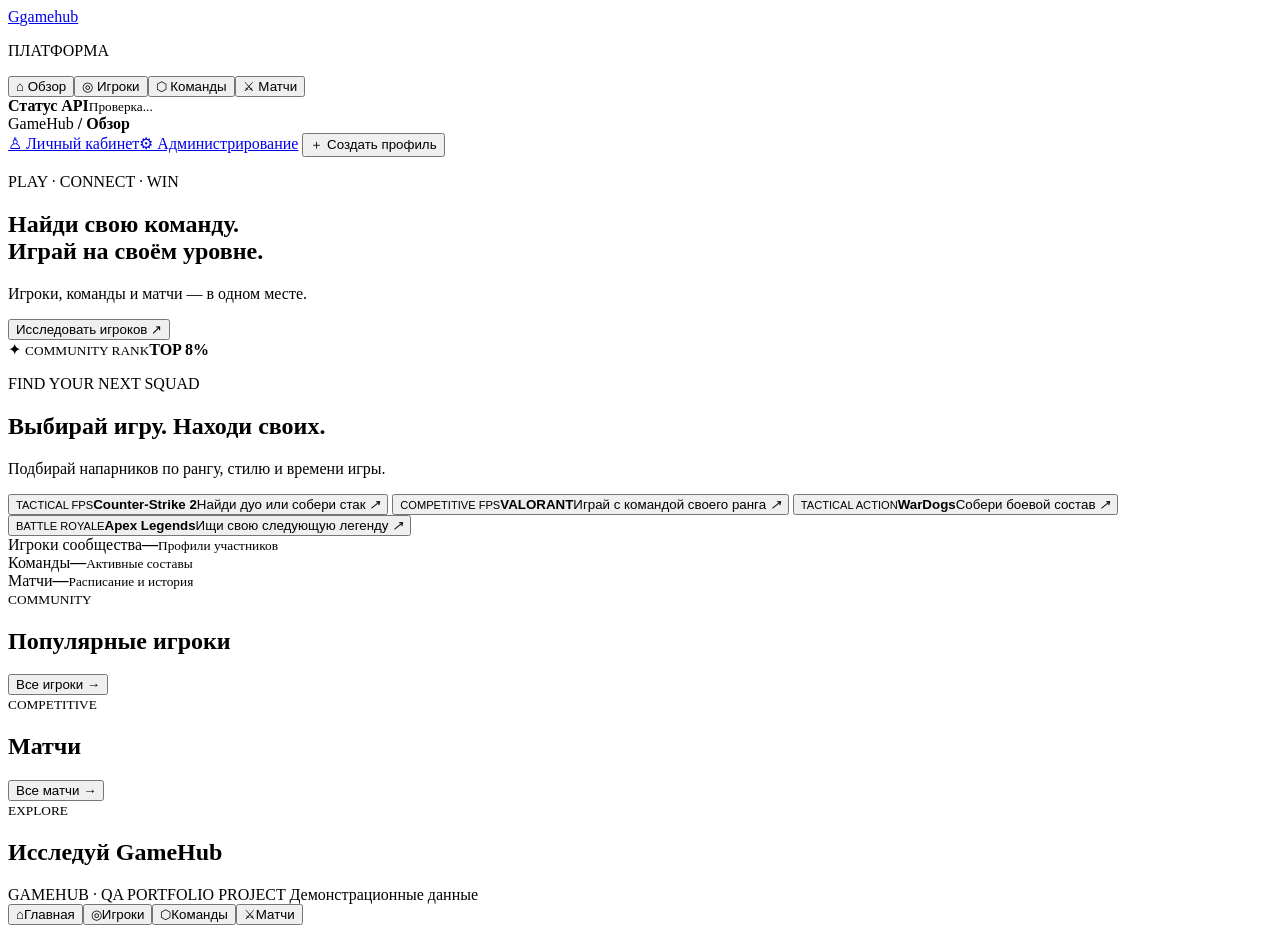
==== gamehub/static/index.html @ 0d63ae54 "Add visual game discovery section to GameHub home page" ====
<!doctype html>
<html lang="ru"><head><meta charset="utf-8"><meta name="viewport" content="width=device-width,initial-scale=1,viewport-fit=cover"><meta name="theme-color" content="#0b0e14"><meta name="description" content="Находи напарников, собирай команды и следи за игровыми матчами в GameHub."><meta name="apple-mobile-web-app-capable" content="yes"><meta name="apple-mobile-web-app-status-bar-style" content="black-translucent"><meta name="apple-mobile-web-app-title" content="GameHub"><link rel="manifest" href="/static/manifest.webmanifest"><link rel="icon" href="/static/icon.svg" type="image/svg+xml"><title>GameHub — Найди свою команду</title><link rel="stylesheet" href="/static/styles.css"></head>
<body><div class="shell"><aside class="sidebar"><a class="brand" href="#"><span class="mark">G</span>game<span class="green">hub</span></a><p class="navlabel">ПЛАТФОРМА</p><button class="nav active" data-view="overview">⌂ Обзор</button><button class="nav" data-view="players">◎ Игроки</button><button class="nav" data-view="teams">⬡ Команды</button><button class="nav" data-view="matches">⚔ Матчи</button><div class="api"><i></i><span><b>Статус API</b><small id="api">Проверка...</small></span></div></aside>
<main><header><span>GameHub <b>/</b> <strong id="crumb">Обзор</strong></span><div class="header-actions"><a class="btn" href="/account">♙ Личный кабинет</a><a class="btn" href="/admin">⚙ Администрирование</a> <button class="btn primary" id="profile-top">＋ Создать профиль</button></div></header>
<section class="hero"><div><p class="eyebrow">PLAY · CONNECT · WIN</p><h1>Найди свою команду.<br><span>Играй на своём уровне.</span></h1><p class="sub">Игроки, команды и матчи — в одном месте.</p><button class="btn primary" data-go="players">Исследовать игроков ↗</button></div><div class="hero-graphic"><div class="ring"></div><div class="rank">✦ <span><small>COMMUNITY RANK</small><b>TOP 8%</b></span></div></div></section>
<section class="game-showcase" aria-label="Популярные игры">
  <div class="showcase-heading"><div><p class="eyebrow">FIND YOUR NEXT SQUAD</p><h2>Выбирай игру. <span>Находи своих.</span></h2></div><p>Подбирай напарников по рангу, стилю и времени игры.</p></div>
  <div class="game-tiles">
    <button class="game-tile game-cs2" data-go="players" aria-label="Найти игроков CS2"><span class="game-overlay"></span><span class="game-copy"><small>TACTICAL FPS</small><b>Counter-Strike 2</b><span>Найди дуо или собери стак <i>↗</i></span></span></button>
    <button class="game-tile game-valorant" data-go="players" aria-label="Найти игроков Valorant"><span class="game-overlay"></span><span class="game-copy"><small>COMPETITIVE FPS</small><b>VALORANT</b><span>Играй с командой своего ранга <i>↗</i></span></span></button>
    <button class="game-tile game-wd" data-go="players" aria-label="Найти игроков WarDogs"><span class="game-overlay"></span><span class="game-copy"><small>TACTICAL ACTION</small><b>WarDogs</b><span>Собери боевой состав <i>↗</i></span></span></button>
    <button class="game-tile game-apex" data-go="players" aria-label="Найти игроков Apex Legends"><span class="game-overlay"></span><span class="game-copy"><small>BATTLE ROYALE</small><b>Apex Legends</b><span>Ищи свою следующую легенду <i>↗</i></span></span></button>
  </div>
</section>
<section class="stats"><article><span>Игроки сообщества</span><b id="nplayers">—</b><small>Профили участников</small></article><article><span>Команды</span><b id="nteams">—</b><small>Активные составы</small></article><article><span>Матчи</span><b id="nmatches">—</b><small>Расписание и история</small></article></section>
<section class="columns"><article class="panel"><div class="panelhead"><div><small>COMMUNITY</small><h2>Популярные игроки</h2></div><button class="link" data-go="players">Все игроки →</button></div><div id="featured"></div></article><article class="panel"><div class="panelhead"><div><small>COMPETITIVE</small><h2>Матчи</h2></div><button class="link" data-go="matches">Все матчи →</button></div><div id="featured-matches"></div></article></section>
<section class="panel directory"><div class="panelhead"><div><small>EXPLORE</small><h2 id="title">Исследуй GameHub</h2></div><div id="actions"></div></div><div id="content" class="cards"></div></section><footer>GAMEHUB · QA PORTFOLIO PROJECT <span>Демонстрационные данные</span></footer></main></div>
<dialog id="player-modal"><form id="player-form"><button class="x" type="button" data-close>×</button><p class="eyebrow">PLAYER PROFILE</p><h2>Создать игровой профиль</h2><p class="sub">Придумай никнейм и выбери игру. Пароль для демонстрационного профиля не требуется.</p><label>Никнейм<input name="nickname" required minlength="3" maxlength="20" pattern="[A-Za-z0-9_]+" placeholder="Например, AveliFox"></label><label>Любимая игра<select name="game"><option>CS2</option><option>WarDogs</option><option>Valorant</option><option>Apex Legends</option><option>Dota 2</option></select></label><label>Ранг<input name="rank" maxlength="30" value="Unranked"></label><p id="error" class="error"></p><button class="btn primary wide" type="submit">Создать профиль</button></form></dialog><nav class="mobile-nav" aria-label="Основная навигация"><button class="mobile-tab active" data-view="overview"><span>⌂</span>Главная</button><button class="mobile-tab" data-view="players"><span>◎</span>Игроки</button><button class="mobile-tab" data-view="teams"><span>⬡</span>Команды</button><button class="mobile-tab" data-view="matches"><span>⚔</span>Матчи</button></nav><div id="toast" role="status"></div><script src="/static/app.js?v=visual2026a"></script></body></html>
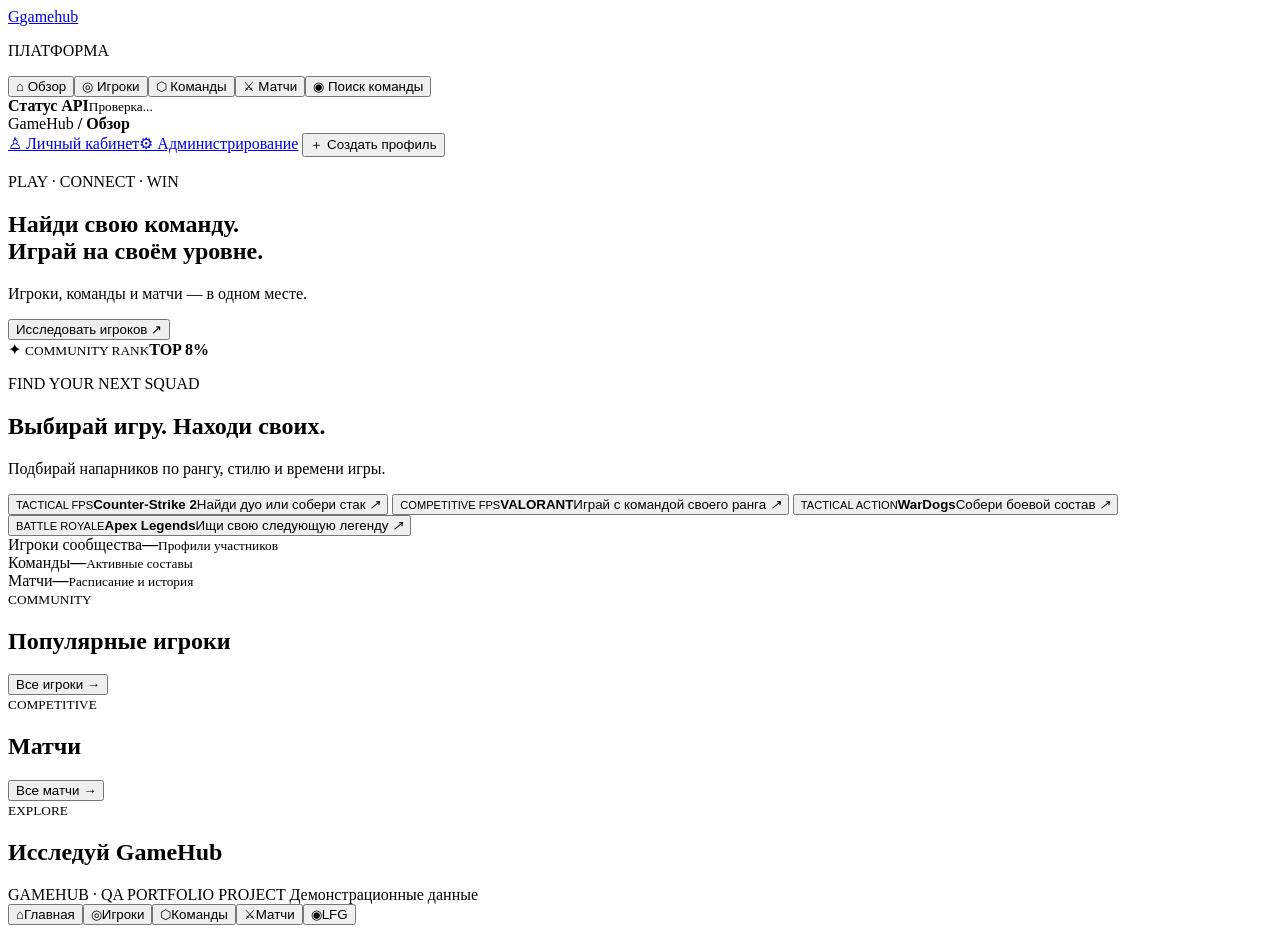
==== commit d970c932: "Add LFG section navigation" ====
--- a/gamehub/static/index.html
+++ b/gamehub/static/index.html
@@ -1,18 +1,18 @@
 <!doctype html>
-<html lang="ru"><head><meta charset="utf-8"><meta name="viewport" content="width=device-width,initial-scale=1,viewport-fit=cover"><meta name="theme-color" content="#0b0e14"><meta name="description" content="Находи напарников, собирай команды и следи за игровыми матчами в GameHub."><meta name="apple-mobile-web-app-capable" content="yes"><meta name="apple-mobile-web-app-status-bar-style" content="black-translucent"><meta name="apple-mobile-web-app-title" content="GameHub"><link rel="manifest" href="/static/manifest.webmanifest"><link rel="icon" href="/static/icon.svg" type="image/svg+xml"><title>GameHub — Найди свою команду</title><link rel="stylesheet" href="/static/styles.css"></head>
-<body><div class="shell"><aside class="sidebar"><a class="brand" href="#"><span class="mark">G</span>game<span class="green">hub</span></a><p class="navlabel">ПЛАТФОРМА</p><button class="nav active" data-view="overview">⌂ Обзор</button><button class="nav" data-view="players">◎ Игроки</button><button class="nav" data-view="teams">⬡ Команды</button><button class="nav" data-view="matches">⚔ Матчи</button><div class="api"><i></i><span><b>Статус API</b><small id="api">Проверка...</small></span></div></aside>
+<html lang="ru"><head><meta charset="utf-8"><meta name="viewport" content="width=device-width,initial-scale=1,viewport-fit=cover"><meta name="theme-color" content="#0b0e14"><meta name="description" content="Находи напарников, собирай команды и следи за игровыми матчами в GameHub."><meta name="apple-mobile-web-app-capable" content="yes"><meta name="apple-mobile-web-app-status-bar-style" content="black-translucent"><meta name="apple-mobile-web-app-title" content="GameHub"><link rel="manifest" href="/static/manifest.webmanifest"><link rel="icon" href="/static/icon.svg" type="image/svg+xml"><title>GameHub — Найди свою команду</title><link rel="stylesheet" href="/static/styles.css?v=lfg2026a"></head>
+<body><div class="shell"><aside class="sidebar"><a class="brand" href="#"><span class="mark">G</span>game<span class="green">hub</span></a><p class="navlabel">ПЛАТФОРМА</p><button class="nav active" data-view="overview">⌂ Обзор</button><button class="nav" data-view="players">◎ Игроки</button><button class="nav" data-view="teams">⬡ Команды</button><button class="nav" data-view="matches">⚔ Матчи</button><button class="nav" data-view="lfg">◉ Поиск команды</button><div class="api"><i></i><span><b>Статус API</b><small id="api">Проверка...</small></span></div></aside>
 <main><header><span>GameHub <b>/</b> <strong id="crumb">Обзор</strong></span><div class="header-actions"><a class="btn" href="/account">♙ Личный кабинет</a><a class="btn" href="/admin">⚙ Администрирование</a> <button class="btn primary" id="profile-top">＋ Создать профиль</button></div></header>
 <section class="hero"><div><p class="eyebrow">PLAY · CONNECT · WIN</p><h1>Найди свою команду.<br><span>Играй на своём уровне.</span></h1><p class="sub">Игроки, команды и матчи — в одном месте.</p><button class="btn primary" data-go="players">Исследовать игроков ↗</button></div><div class="hero-graphic"><div class="ring"></div><div class="rank">✦ <span><small>COMMUNITY RANK</small><b>TOP 8%</b></span></div></div></section>
 <section class="game-showcase" aria-label="Популярные игры">
   <div class="showcase-heading"><div><p class="eyebrow">FIND YOUR NEXT SQUAD</p><h2>Выбирай игру. <span>Находи своих.</span></h2></div><p>Подбирай напарников по рангу, стилю и времени игры.</p></div>
   <div class="game-tiles">
-    <button class="game-tile game-cs2" data-go="players" aria-label="Найти игроков CS2"><span class="game-overlay"></span><span class="game-copy"><small>TACTICAL FPS</small><b>Counter-Strike 2</b><span>Найди дуо или собери стак <i>↗</i></span></span></button>
-    <button class="game-tile game-valorant" data-go="players" aria-label="Найти игроков Valorant"><span class="game-overlay"></span><span class="game-copy"><small>COMPETITIVE FPS</small><b>VALORANT</b><span>Играй с командой своего ранга <i>↗</i></span></span></button>
-    <button class="game-tile game-wd" data-go="players" aria-label="Найти игроков WarDogs"><span class="game-overlay"></span><span class="game-copy"><small>TACTICAL ACTION</small><b>WarDogs</b><span>Собери боевой состав <i>↗</i></span></span></button>
-    <button class="game-tile game-apex" data-go="players" aria-label="Найти игроков Apex Legends"><span class="game-overlay"></span><span class="game-copy"><small>BATTLE ROYALE</small><b>Apex Legends</b><span>Ищи свою следующую легенду <i>↗</i></span></span></button>
+    <button class="game-tile game-cs2" data-go="players" data-game="CS2" aria-label="Найти игроков CS2"><span class="game-overlay"></span><span class="game-copy"><small>TACTICAL FPS</small><b>Counter-Strike 2</b><span>Найди дуо или собери стак <i>↗</i></span></span></button>
+    <button class="game-tile game-valorant" data-go="players" data-game="Valorant" aria-label="Найти игроков Valorant"><span class="game-overlay"></span><span class="game-copy"><small>COMPETITIVE FPS</small><b>VALORANT</b><span>Играй с командой своего ранга <i>↗</i></span></span></button>
+    <button class="game-tile game-wd" data-go="players" data-game="WarDogs" aria-label="Найти игроков WarDogs"><span class="game-overlay"></span><span class="game-copy"><small>TACTICAL ACTION</small><b>WarDogs</b><span>Собери боевой состав <i>↗</i></span></span></button>
+    <button class="game-tile game-apex" data-go="players" data-game="Apex Legends" aria-label="Найти игроков Apex Legends"><span class="game-overlay"></span><span class="game-copy"><small>BATTLE ROYALE</small><b>Apex Legends</b><span>Ищи свою следующую легенду <i>↗</i></span></span></button>
   </div>
 </section>
 <section class="stats"><article><span>Игроки сообщества</span><b id="nplayers">—</b><small>Профили участников</small></article><article><span>Команды</span><b id="nteams">—</b><small>Активные составы</small></article><article><span>Матчи</span><b id="nmatches">—</b><small>Расписание и история</small></article></section>
 <section class="columns"><article class="panel"><div class="panelhead"><div><small>COMMUNITY</small><h2>Популярные игроки</h2></div><button class="link" data-go="players">Все игроки →</button></div><div id="featured"></div></article><article class="panel"><div class="panelhead"><div><small>COMPETITIVE</small><h2>Матчи</h2></div><button class="link" data-go="matches">Все матчи →</button></div><div id="featured-matches"></div></article></section>
 <section class="panel directory"><div class="panelhead"><div><small>EXPLORE</small><h2 id="title">Исследуй GameHub</h2></div><div id="actions"></div></div><div id="content" class="cards"></div></section><footer>GAMEHUB · QA PORTFOLIO PROJECT <span>Демонстрационные данные</span></footer></main></div>
-<dialog id="player-modal"><form id="player-form"><button class="x" type="button" data-close>×</button><p class="eyebrow">PLAYER PROFILE</p><h2>Создать игровой профиль</h2><p class="sub">Придумай никнейм и выбери игру. Пароль для демонстрационного профиля не требуется.</p><label>Никнейм<input name="nickname" required minlength="3" maxlength="20" pattern="[A-Za-z0-9_]+" placeholder="Например, AveliFox"></label><label>Любимая игра<select name="game"><option>CS2</option><option>WarDogs</option><option>Valorant</option><option>Apex Legends</option><option>Dota 2</option></select></label><label>Ранг<input name="rank" maxlength="30" value="Unranked"></label><p id="error" class="error"></p><button class="btn primary wide" type="submit">Создать профиль</button></form></dialog><nav class="mobile-nav" aria-label="Основная навигация"><button class="mobile-tab active" data-view="overview"><span>⌂</span>Главная</button><button class="mobile-tab" data-view="players"><span>◎</span>Игроки</button><button class="mobile-tab" data-view="teams"><span>⬡</span>Команды</button><button class="mobile-tab" data-view="matches"><span>⚔</span>Матчи</button></nav><div id="toast" role="status"></div><script src="/static/app.js?v=visual2026a"></script></body></html>+<dialog id="player-modal"><form id="player-form"><button class="x" type="button" data-close>×</button><p class="eyebrow">PLAYER PROFILE</p><h2>Создать игровой профиль</h2><p class="sub">Придумай никнейм и выбери игру. Пароль для демонстрационного профиля не требуется.</p><label>Никнейм<input name="nickname" required minlength="3" maxlength="20" pattern="[A-Za-z0-9_]+" placeholder="Например, AveliFox"></label><label>Любимая игра<select name="game"><option>CS2</option><option>WarDogs</option><option>Valorant</option><option>Apex Legends</option><option>Dota 2</option></select></label><label>Ранг<input name="rank" maxlength="30" value="Unranked"></label><p id="error" class="error"></p><button class="btn primary wide" type="submit">Создать профиль</button></form></dialog><nav class="mobile-nav" aria-label="Основная навигация"><button class="mobile-tab active" data-view="overview"><span>⌂</span>Главная</button><button class="mobile-tab" data-view="players"><span>◎</span>Игроки</button><button class="mobile-tab" data-view="teams"><span>⬡</span>Команды</button><button class="mobile-tab" data-view="matches"><span>⚔</span>Матчи</button><button class="mobile-tab" data-view="lfg"><span>◉</span>LFG</button></nav><div id="toast" role="status"></div><script src="/static/app.js?v=lfg2026a"></script><script src="/static/lfg.js?v=lfg2026a"></script></body></html>
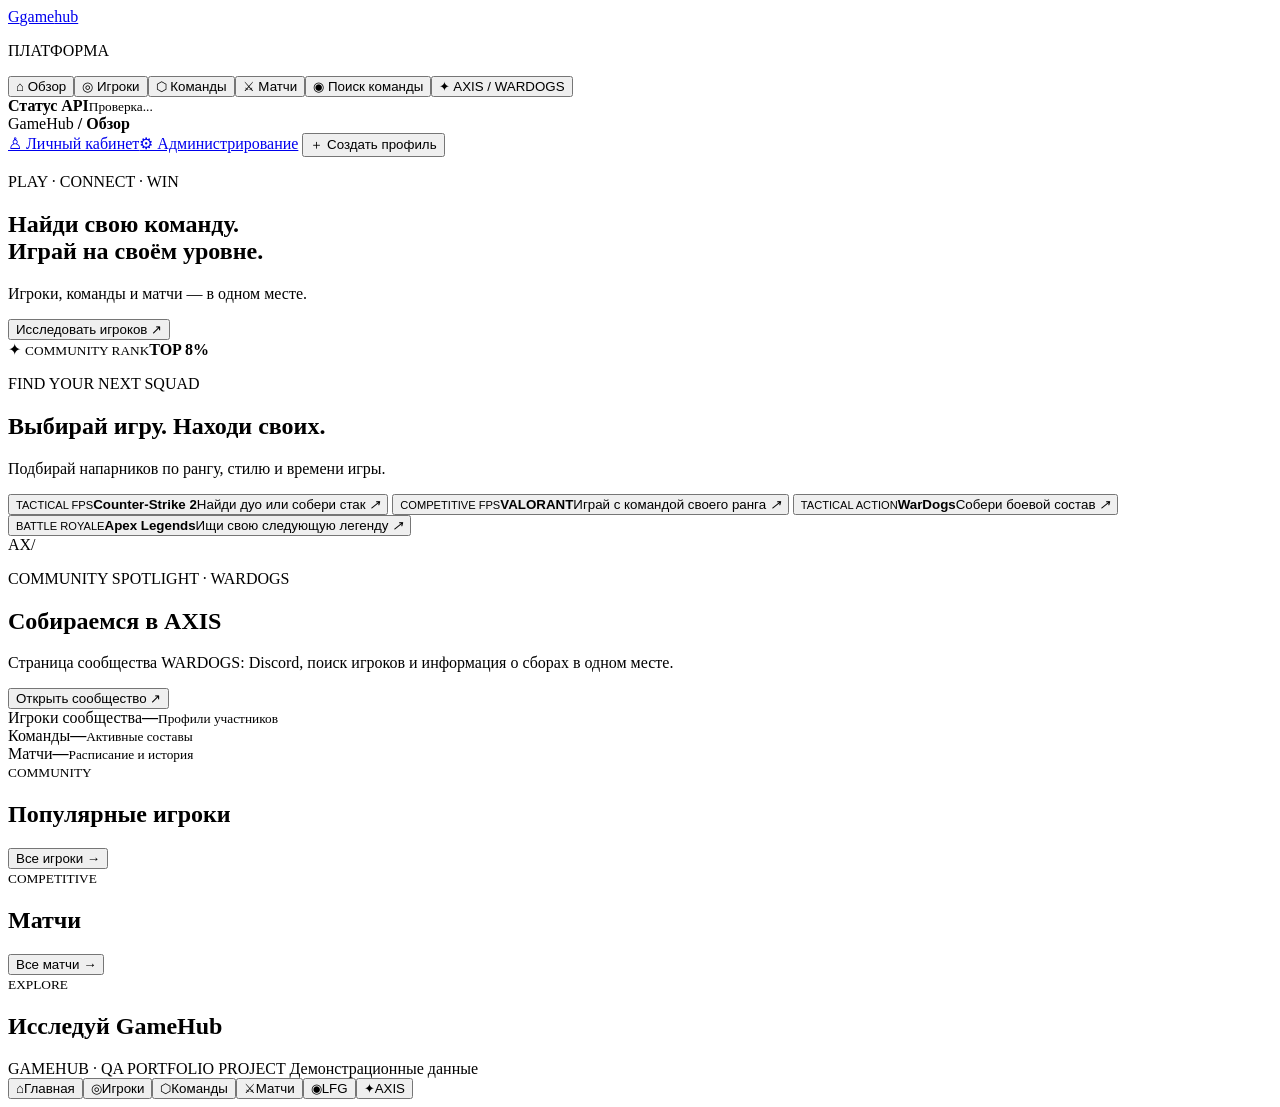
==== commit b43b2a2a: "Add AXIS community entry points" ====
--- a/gamehub/static/index.html
+++ b/gamehub/static/index.html
@@ -1,6 +1,6 @@
 <!doctype html>
-<html lang="ru"><head><meta charset="utf-8"><meta name="viewport" content="width=device-width,initial-scale=1,viewport-fit=cover"><meta name="theme-color" content="#0b0e14"><meta name="description" content="Находи напарников, собирай команды и следи за игровыми матчами в GameHub."><meta name="apple-mobile-web-app-capable" content="yes"><meta name="apple-mobile-web-app-status-bar-style" content="black-translucent"><meta name="apple-mobile-web-app-title" content="GameHub"><link rel="manifest" href="/static/manifest.webmanifest"><link rel="icon" href="/static/icon.svg" type="image/svg+xml"><title>GameHub — Найди свою команду</title><link rel="stylesheet" href="/static/styles.css?v=lfg2026a"></head>
-<body><div class="shell"><aside class="sidebar"><a class="brand" href="#"><span class="mark">G</span>game<span class="green">hub</span></a><p class="navlabel">ПЛАТФОРМА</p><button class="nav active" data-view="overview">⌂ Обзор</button><button class="nav" data-view="players">◎ Игроки</button><button class="nav" data-view="teams">⬡ Команды</button><button class="nav" data-view="matches">⚔ Матчи</button><button class="nav" data-view="lfg">◉ Поиск команды</button><div class="api"><i></i><span><b>Статус API</b><small id="api">Проверка...</small></span></div></aside>
+<html lang="ru"><head><meta charset="utf-8"><meta name="viewport" content="width=device-width,initial-scale=1,viewport-fit=cover"><meta name="theme-color" content="#0b0e14"><meta name="description" content="Находи напарников, собирай команды и следи за игровыми матчами в GameHub."><meta name="apple-mobile-web-app-capable" content="yes"><meta name="apple-mobile-web-app-status-bar-style" content="black-translucent"><meta name="apple-mobile-web-app-title" content="GameHub"><link rel="manifest" href="/static/manifest.webmanifest"><link rel="icon" href="/static/icon.svg" type="image/svg+xml"><title>GameHub — Найди свою команду</title><link rel="stylesheet" href="/static/styles.css?v=lfg2026a"><link rel="stylesheet" href="/static/axis.css?v=axis2026a"></head>
+<body><div class="shell"><aside class="sidebar"><a class="brand" href="#"><span class="mark">G</span>game<span class="green">hub</span></a><p class="navlabel">ПЛАТФОРМА</p><button class="nav active" data-view="overview">⌂ Обзор</button><button class="nav" data-view="players">◎ Игроки</button><button class="nav" data-view="teams">⬡ Команды</button><button class="nav" data-view="matches">⚔ Матчи</button><button class="nav" data-view="lfg">◉ Поиск команды</button><button class="nav axis-nav" data-view="axis">✦ AXIS / WARDOGS</button><div class="api"><i></i><span><b>Статус API</b><small id="api">Проверка...</small></span></div></aside>
 <main><header><span>GameHub <b>/</b> <strong id="crumb">Обзор</strong></span><div class="header-actions"><a class="btn" href="/account">♙ Личный кабинет</a><a class="btn" href="/admin">⚙ Администрирование</a> <button class="btn primary" id="profile-top">＋ Создать профиль</button></div></header>
 <section class="hero"><div><p class="eyebrow">PLAY · CONNECT · WIN</p><h1>Найди свою команду.<br><span>Играй на своём уровне.</span></h1><p class="sub">Игроки, команды и матчи — в одном месте.</p><button class="btn primary" data-go="players">Исследовать игроков ↗</button></div><div class="hero-graphic"><div class="ring"></div><div class="rank">✦ <span><small>COMMUNITY RANK</small><b>TOP 8%</b></span></div></div></section>
 <section class="game-showcase" aria-label="Популярные игры">
@@ -12,7 +12,8 @@
     <button class="game-tile game-apex" data-go="players" data-game="Apex Legends" aria-label="Найти игроков Apex Legends"><span class="game-overlay"></span><span class="game-copy"><small>BATTLE ROYALE</small><b>Apex Legends</b><span>Ищи свою следующую легенду <i>↗</i></span></span></button>
   </div>
 </section>
+<section class="axis-promo" aria-labelledby="axis-promo-title"><div class="axis-promo-mark" aria-hidden="true">AX<span>/</span></div><div class="axis-promo-copy"><p class="eyebrow">COMMUNITY SPOTLIGHT · WARDOGS</p><h2 id="axis-promo-title">Собираемся в <span>AXIS</span></h2><p>Страница сообщества WARDOGS: Discord, поиск игроков и информация о сборах в одном месте.</p></div><button class="btn axis-cta" data-view="axis">Открыть сообщество <span aria-hidden="true">↗</span></button></section>
 <section class="stats"><article><span>Игроки сообщества</span><b id="nplayers">—</b><small>Профили участников</small></article><article><span>Команды</span><b id="nteams">—</b><small>Активные составы</small></article><article><span>Матчи</span><b id="nmatches">—</b><small>Расписание и история</small></article></section>
 <section class="columns"><article class="panel"><div class="panelhead"><div><small>COMMUNITY</small><h2>Популярные игроки</h2></div><button class="link" data-go="players">Все игроки →</button></div><div id="featured"></div></article><article class="panel"><div class="panelhead"><div><small>COMPETITIVE</small><h2>Матчи</h2></div><button class="link" data-go="matches">Все матчи →</button></div><div id="featured-matches"></div></article></section>
 <section class="panel directory"><div class="panelhead"><div><small>EXPLORE</small><h2 id="title">Исследуй GameHub</h2></div><div id="actions"></div></div><div id="content" class="cards"></div></section><footer>GAMEHUB · QA PORTFOLIO PROJECT <span>Демонстрационные данные</span></footer></main></div>
-<dialog id="player-modal"><form id="player-form"><button class="x" type="button" data-close>×</button><p class="eyebrow">PLAYER PROFILE</p><h2>Создать игровой профиль</h2><p class="sub">Придумай никнейм и выбери игру. Пароль для демонстрационного профиля не требуется.</p><label>Никнейм<input name="nickname" required minlength="3" maxlength="20" pattern="[A-Za-z0-9_]+" placeholder="Например, AveliFox"></label><label>Любимая игра<select name="game"><option>CS2</option><option>WarDogs</option><option>Valorant</option><option>Apex Legends</option><option>Dota 2</option></select></label><label>Ранг<input name="rank" maxlength="30" value="Unranked"></label><p id="error" class="error"></p><button class="btn primary wide" type="submit">Создать профиль</button></form></dialog><nav class="mobile-nav" aria-label="Основная навигация"><button class="mobile-tab active" data-view="overview"><span>⌂</span>Главная</button><button class="mobile-tab" data-view="players"><span>◎</span>Игроки</button><button class="mobile-tab" data-view="teams"><span>⬡</span>Команды</button><button class="mobile-tab" data-view="matches"><span>⚔</span>Матчи</button><button class="mobile-tab" data-view="lfg"><span>◉</span>LFG</button></nav><div id="toast" role="status"></div><script src="/static/app.js?v=lfg2026a"></script><script src="/static/lfg.js?v=lfg2026a"></script></body></html>+<dialog id="player-modal"><form id="player-form"><button class="x" type="button" data-close>×</button><p class="eyebrow">PLAYER PROFILE</p><h2>Создать игровой профиль</h2><p class="sub">Придумай никнейм и выбери игру. Пароль для демонстрационного профиля не требуется.</p><label>Никнейм<input name="nickname" required minlength="3" maxlength="20" pattern="[A-Za-z0-9_]+" placeholder="Например, AveliFox"></label><label>Любимая игра<select name="game"><option>CS2</option><option>WarDogs</option><option>Valorant</option><option>Apex Legends</option><option>Dota 2</option></select></label><label>Ранг<input name="rank" maxlength="30" value="Unranked"></label><p id="error" class="error"></p><button class="btn primary wide" type="submit">Создать профиль</button></form></dialog><nav class="mobile-nav" aria-label="Основная навигация"><button class="mobile-tab active" data-view="overview"><span>⌂</span>Главная</button><button class="mobile-tab" data-view="players"><span>◎</span>Игроки</button><button class="mobile-tab" data-view="teams"><span>⬡</span>Команды</button><button class="mobile-tab" data-view="matches"><span>⚔</span>Матчи</button><button class="mobile-tab" data-view="lfg"><span>◉</span>LFG</button><button class="mobile-tab axis-mobile" data-view="axis"><span>✦</span>AXIS</button></nav><div id="toast" role="status"></div><script src="/static/app.js?v=axis2026a"></script><script src="/static/lfg.js?v=lfg2026a"></script></body></html>
